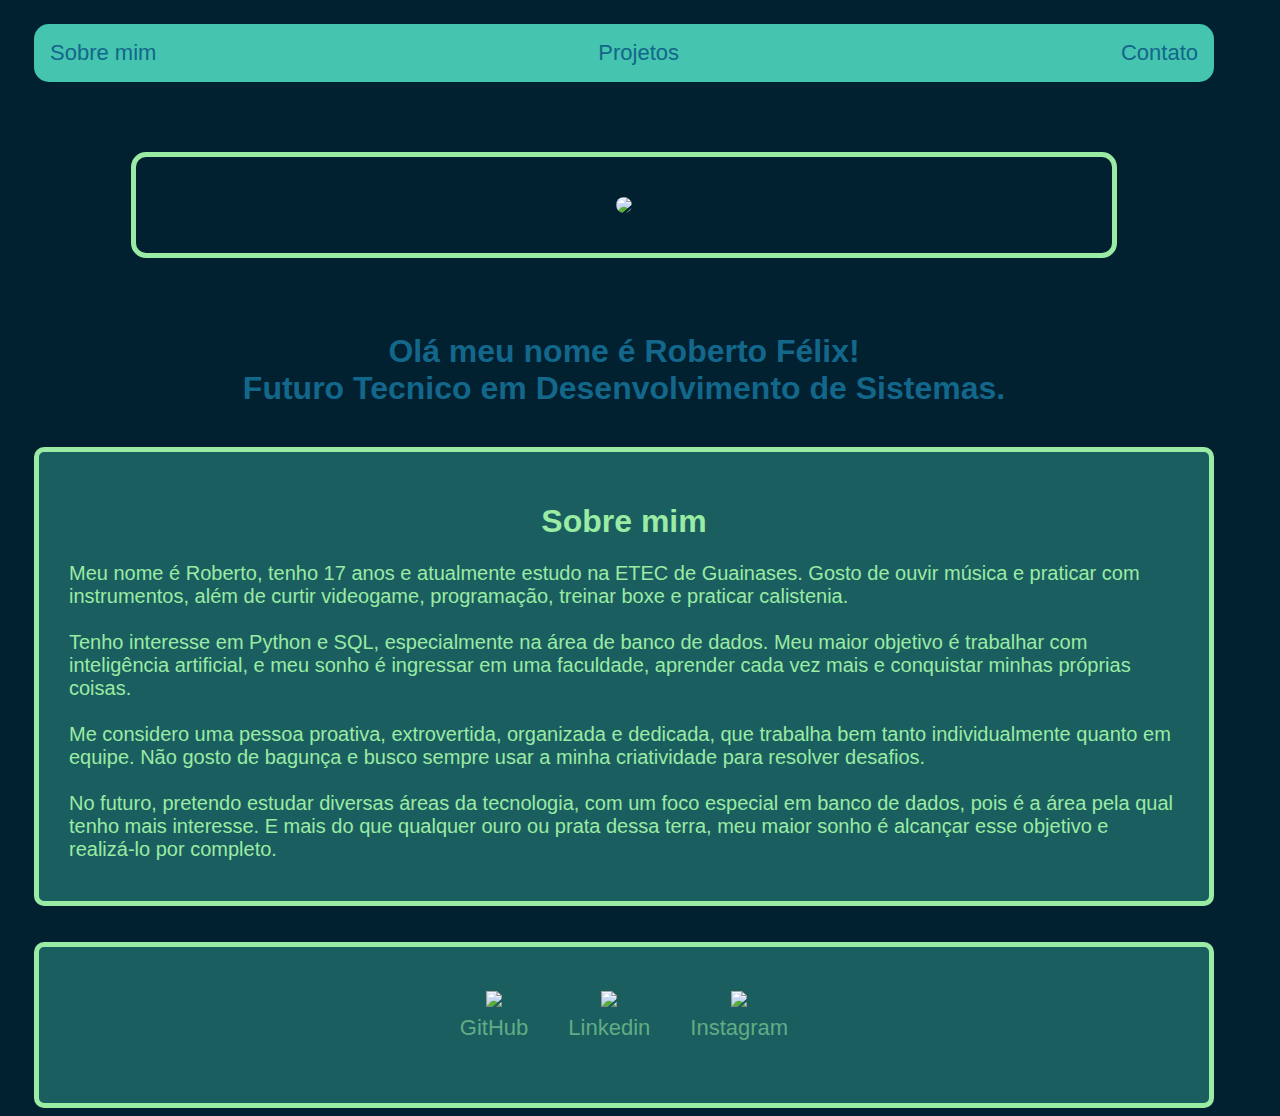
==== index.html @ e155bdae "Update index.html" ====
<!DOCTYPE html>
<html lang="en">
<head>
    <meta charset="UTF-8">
    <meta name="viewport" content="width=device-width, initial-scale=1.0">
    <title>Portfolio</title>
    <link rel="stylesheet" href="index.css">
</head> 
<body>
    <div class="Site">
        <div class="container">        
            <nav>
            <ul flex>
                <li>
                    <a href="index.html">Sobre mim</a>
                </li>
                <li>
                    <a href="projeto.html">Projetos</a>
                </li>
                <li>
                    <a href="contato.html">Contato</a>
                </li>
            </ul>
        </nav>
    </div>
    <br><br><br>
    <header>
        <div class="center">
            <div class="fundo">
                <img class="perfil" src="img/foto.jpg"></img>
            </div>
        </div>
        <br><br><br>
        <h1><strong> Olá meu nome é Roberto Félix!<br> Futuro Tecnico em Desenvolvimento de Sistemas. </strong></h1><br>
        <div class="description">
            <main> 
                <section>
                    <h1>Sobre mim</h1>
                    <p>Meu nome é Roberto, tenho 17 anos e atualmente estudo na ETEC de Guainases. Gosto de ouvir música e praticar com instrumentos, além de curtir videogame, programação, treinar boxe e praticar calistenia.<br><br>
                        Tenho interesse em Python e SQL, especialmente na área de banco de dados. Meu maior objetivo é trabalhar com inteligência artificial, e meu sonho é ingressar em uma faculdade, aprender cada vez mais e conquistar minhas próprias coisas.<br><br>
                        Me considero uma pessoa proativa, extrovertida, organizada e dedicada, que trabalha bem tanto individualmente quanto em equipe. Não gosto de bagunça e busco sempre usar a minha criatividade para resolver desafios.<br><br>
                        No futuro, pretendo estudar diversas áreas da tecnologia, com um foco especial em banco de dados, pois é a área pela qual tenho mais interesse. E mais do que qualquer ouro ou prata dessa terra, meu maior sonho é alcançar esse objetivo e realizá-lo por completo.<br>
                    </p>
                </section>
            </main>
        </div>
    </header><br><br>
    <footer class="final">
        <a href="https://github.com/Roberto180" target="_blank">
            <img src="img/icons8-github.svg">
            <p>GitHub</p>
        </a>
        <a href="https://www.linkedin.com/in/roberto-félix-95078a358/" target="_blank">
            <img src="img/icons8-linkedin.svg">
            <p>Linkedin</p>
        </a>
        <a href="https://www.instagram.com/r.felix_0/" target="_blank">
            <img src="img/icons8-instagram-logo.svg">
            <p>Instagram</p>
        </a>
    </footer>
</div>
</body>
</html>
---- index.css ----
/* fundo do site */
body {
    display: flex;
    margin-left: -1rem;
    margin-right: 1rem;
    color: #13678a;
    background-color: #012030;
    font-family: Arial, Helvetica, sans-serif;
    justify-content: center;
    text-align: center;
}
    /* fundo do conteiner */
.container {
    background-color: #45c4b0;
    border-radius: 15px;
}
    /* organizar as palavras da tabela dentro de nav */
ul {
    display: flex;
    justify-content: space-between;
    align-items: center;
    list-style-type: none;
    padding: 16px;
}

   /* deixar as letras sem aspecto de link */
a {
    color: #13678a;
    text-decoration: none;
    font-size: 22px;
}
    /* arruma o fundo da minha foto*/
.fundo {
    background-image: url(../image/fundo.webp);
    background-size: cover;
    background-position: center;
    display: flex;
    border-radius: 15px;
    padding: 40px 30rem;
    border: solid 5px #9AEBA3;
    
}   
    /* arrumar a borda e imagem perfil */ 
.perfil {
    max-height: 260px;
    max-width: 250px;
    border-radius:50%;
    
}
    /* mesmo sendo texto ele funciona com imagem para centralizar */
.center {
    display: flex;
    justify-content:center;
    text-align: center;
    align-items: center;
    flex-direction: column;
 
}
    /* texto descrição sobre mim e box */
.description {
    display: flex;
    border: solid 5px;
    background-color: #45c4b060;
    border-radius: 10px;
    padding: 30px;
    color: #9AEBA3;
    height: auto;
    width: auto;
}
    /* texto sobre a minha biografia e a forma de organizar */
.description p {
    text-align: left;
    font-size: 20px;
    margin-bottom: 10px;  
}
    /* final do site */
.final {
    align-items: center;
    background-color: #45c4b060;
    text-align: center;
    padding: 20px;
    font-size: 20px;
    border: solid #9AEBA3 5px;
    border-radius: 10px;
    color: #9AEBA3;
}
    /* deixando espaço nas laterais de todo o site */
.Site {
    padding: 0px 50px;
}
    /* organização do footer */
.final {
    display: flex;
    justify-content:center;

}    
footer a {
    margin: 20px;
    text-align: center;
}
footer p {
    margin-top: 2px;
    color: #9AEBA390;
}
    /* cor da letra no nav */
nav a:hover {
    color:#012030;
}
footer p:hover {
    color: #012030;
}
    /* colocar limite de pixels para celular */
@media screen and (max-width: 768px) {
    .fundo img {
        height: 300px;
        margin-left: 0;
    }
    .perfil {
        max-height: 150px;
        max-width: 150px;
        bottom: 5vw;
        transform: translateX(100%);
    }
    .description {
        padding: 20px;
    }
    .description p {
        font-size: 16px;
    }
    .final {
        font-size: 16px;
    }
}
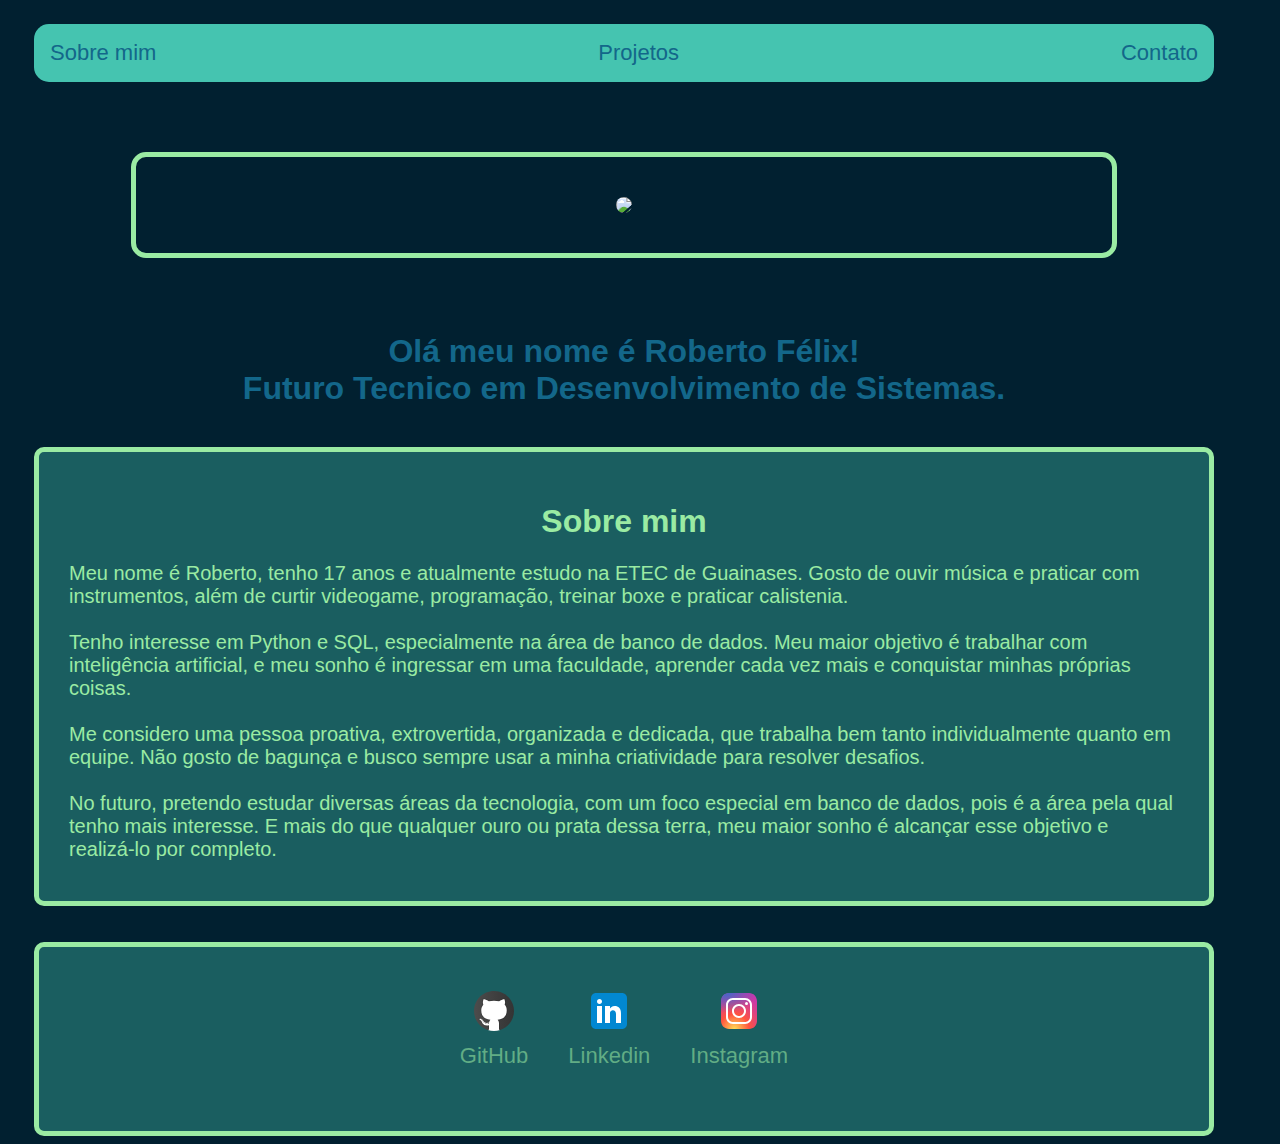
==== commit d599f74a: "Update index.html" ====
--- a/index.html
+++ b/index.html
@@ -27,7 +27,7 @@
     <header>
         <div class="center">
             <div class="fundo">
-                <img class="perfil" src="img/foto.jpg"></img>
+                <img class="perfil" src="imagem/foto.jpg"></img>
             </div>
         </div>
         <br><br><br>
@@ -47,15 +47,15 @@
     </header><br><br>
     <footer class="final">
         <a href="https://github.com/Roberto180" target="_blank">
-            <img src="img/icons8-github.svg">
+            <img src="icons8-github.svg">
             <p>GitHub</p>
         </a>
         <a href="https://www.linkedin.com/in/roberto-félix-95078a358/" target="_blank">
-            <img src="img/icons8-linkedin.svg">
+            <img src="icons8-linkedin.svg">
             <p>Linkedin</p>
         </a>
         <a href="https://www.instagram.com/r.felix_0/" target="_blank">
-            <img src="img/icons8-instagram-logo.svg">
+            <img src="icons8-instagram-logo.svg">
             <p>Instagram</p>
         </a>
     </footer>
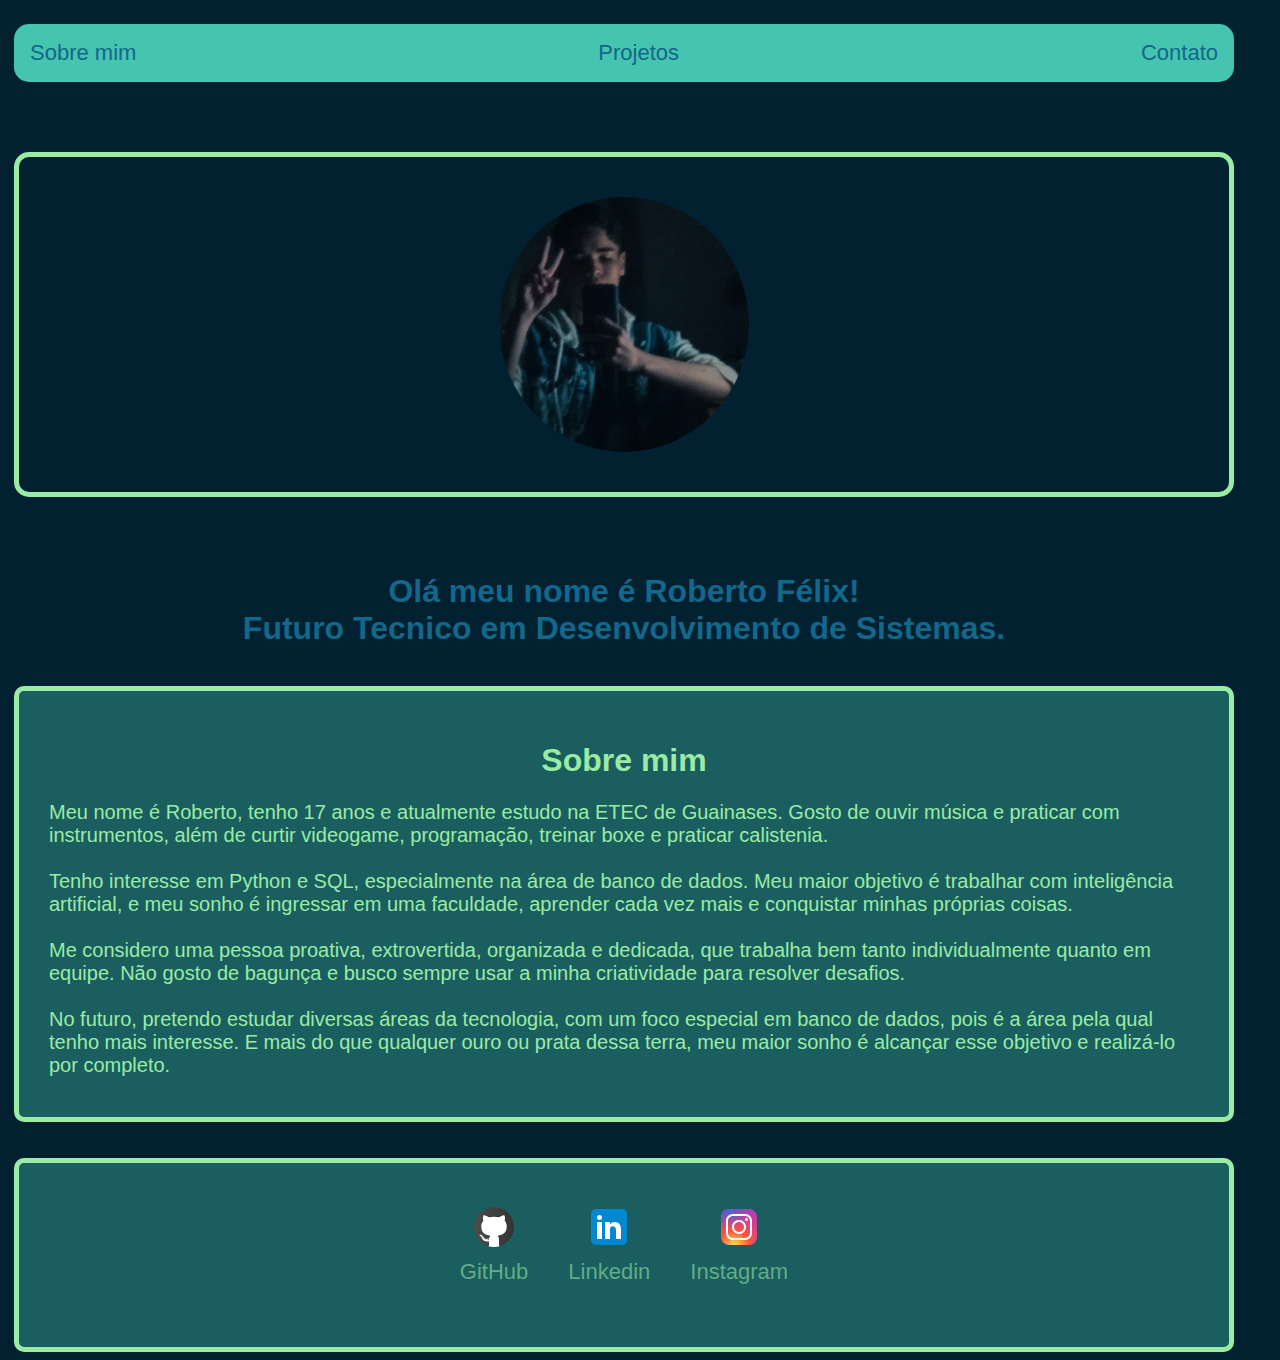
==== commit 769fc0c5: "Update index.html" ====
--- a/index.html
+++ b/index.html
@@ -27,7 +27,7 @@
     <header>
         <div class="center">
             <div class="fundo">
-                <img class="perfil" src="imagem/foto.jpg"></img>
+                <img class="perfil" src="./foto.jpg"></img>
             </div>
         </div>
         <br><br><br>
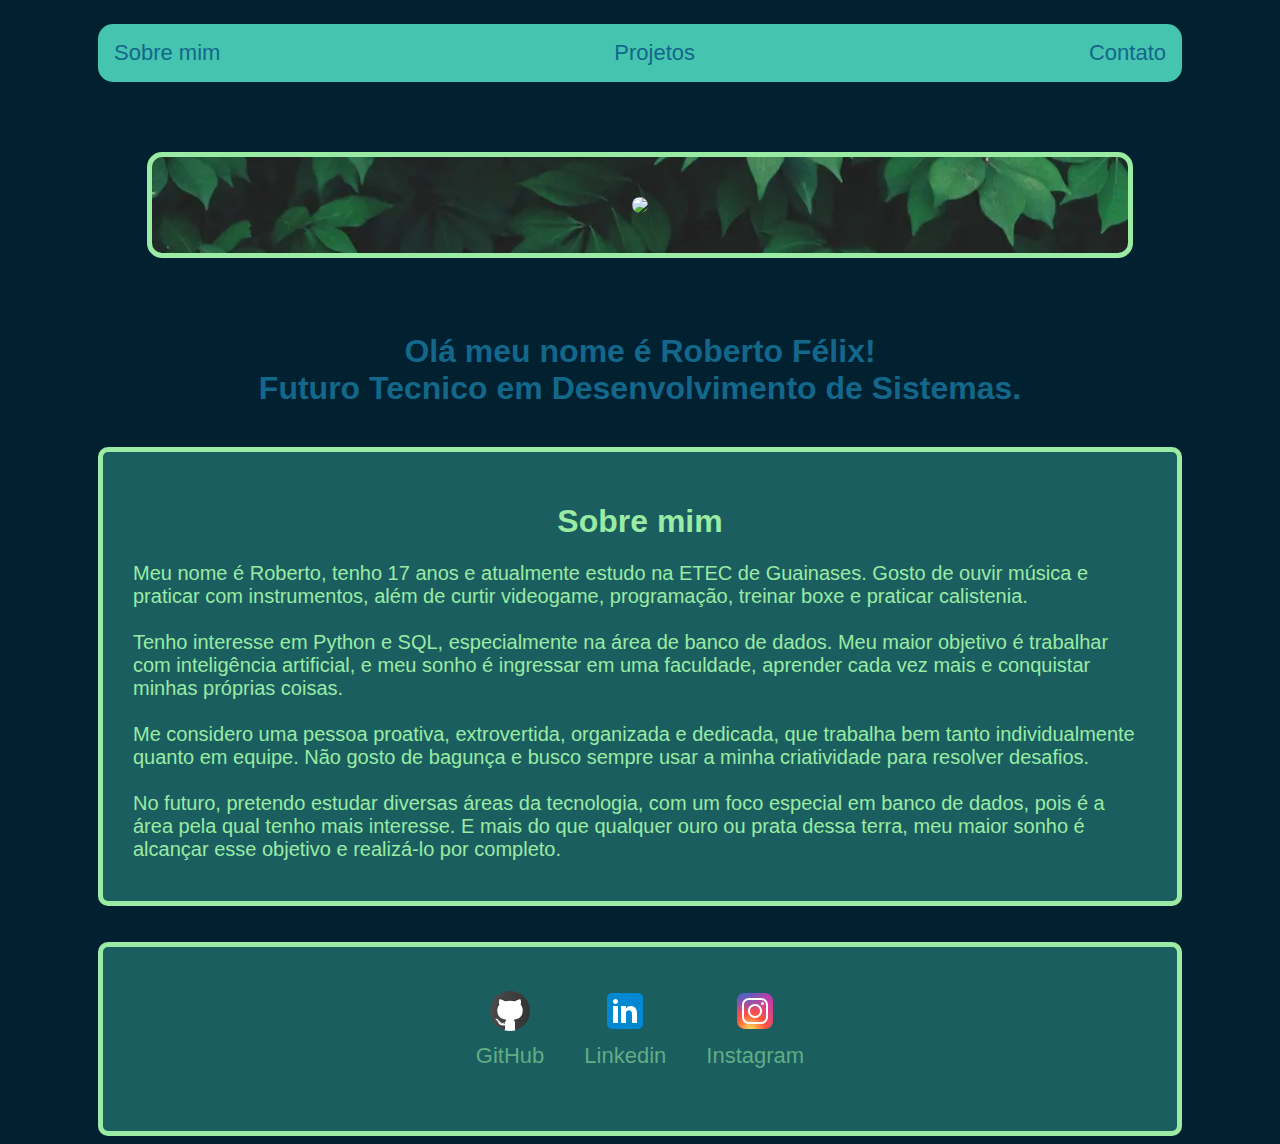
==== commit 1ddae5ea: "Update index.html" ====
--- a/index.html
+++ b/index.html
@@ -27,7 +27,7 @@
     <header>
         <div class="center">
             <div class="fundo">
-                <img class="perfil" src="./foto.jpg"></img>
+                <img class="perfil" src="/portfolio/foto.jpg"></img>
             </div>
         </div>
         <br><br><br>
--- a/index.css
+++ b/index.css
@@ -1,8 +1,8 @@
     /* fundo do site */
 body {
     display: flex;
-    margin-left: -1rem;
-    margin-right: 1rem;
+    margin-left: 3rem;
+    margin-right: 3rem;
     color: #13678a;
     background-color: #012030;
     font-family: Arial, Helvetica, sans-serif;
@@ -31,7 +31,7 @@
 }
     /* arruma o fundo da minha foto*/
 .fundo {
-    background-image: url(../image/fundo.webp);
+    background-image: url(fundo.webp);
     background-size: cover;
     background-position: center;
     display: flex;
@@ -109,25 +109,3 @@
 footer p:hover {
     color: #012030;
 }
-    /* colocar limite de pixels para celular */
-@media screen and (max-width: 768px) {
-    .fundo img {
-        height: 300px;
-        margin-left: 0;
-    }
-    .perfil {
-        max-height: 150px;
-        max-width: 150px;
-        bottom: 5vw;
-        transform: translateX(100%);
-    }
-    .description {
-        padding: 20px;
-    }
-    .description p {
-        font-size: 16px;
-    }
-    .final {
-        font-size: 16px;
-    }
-}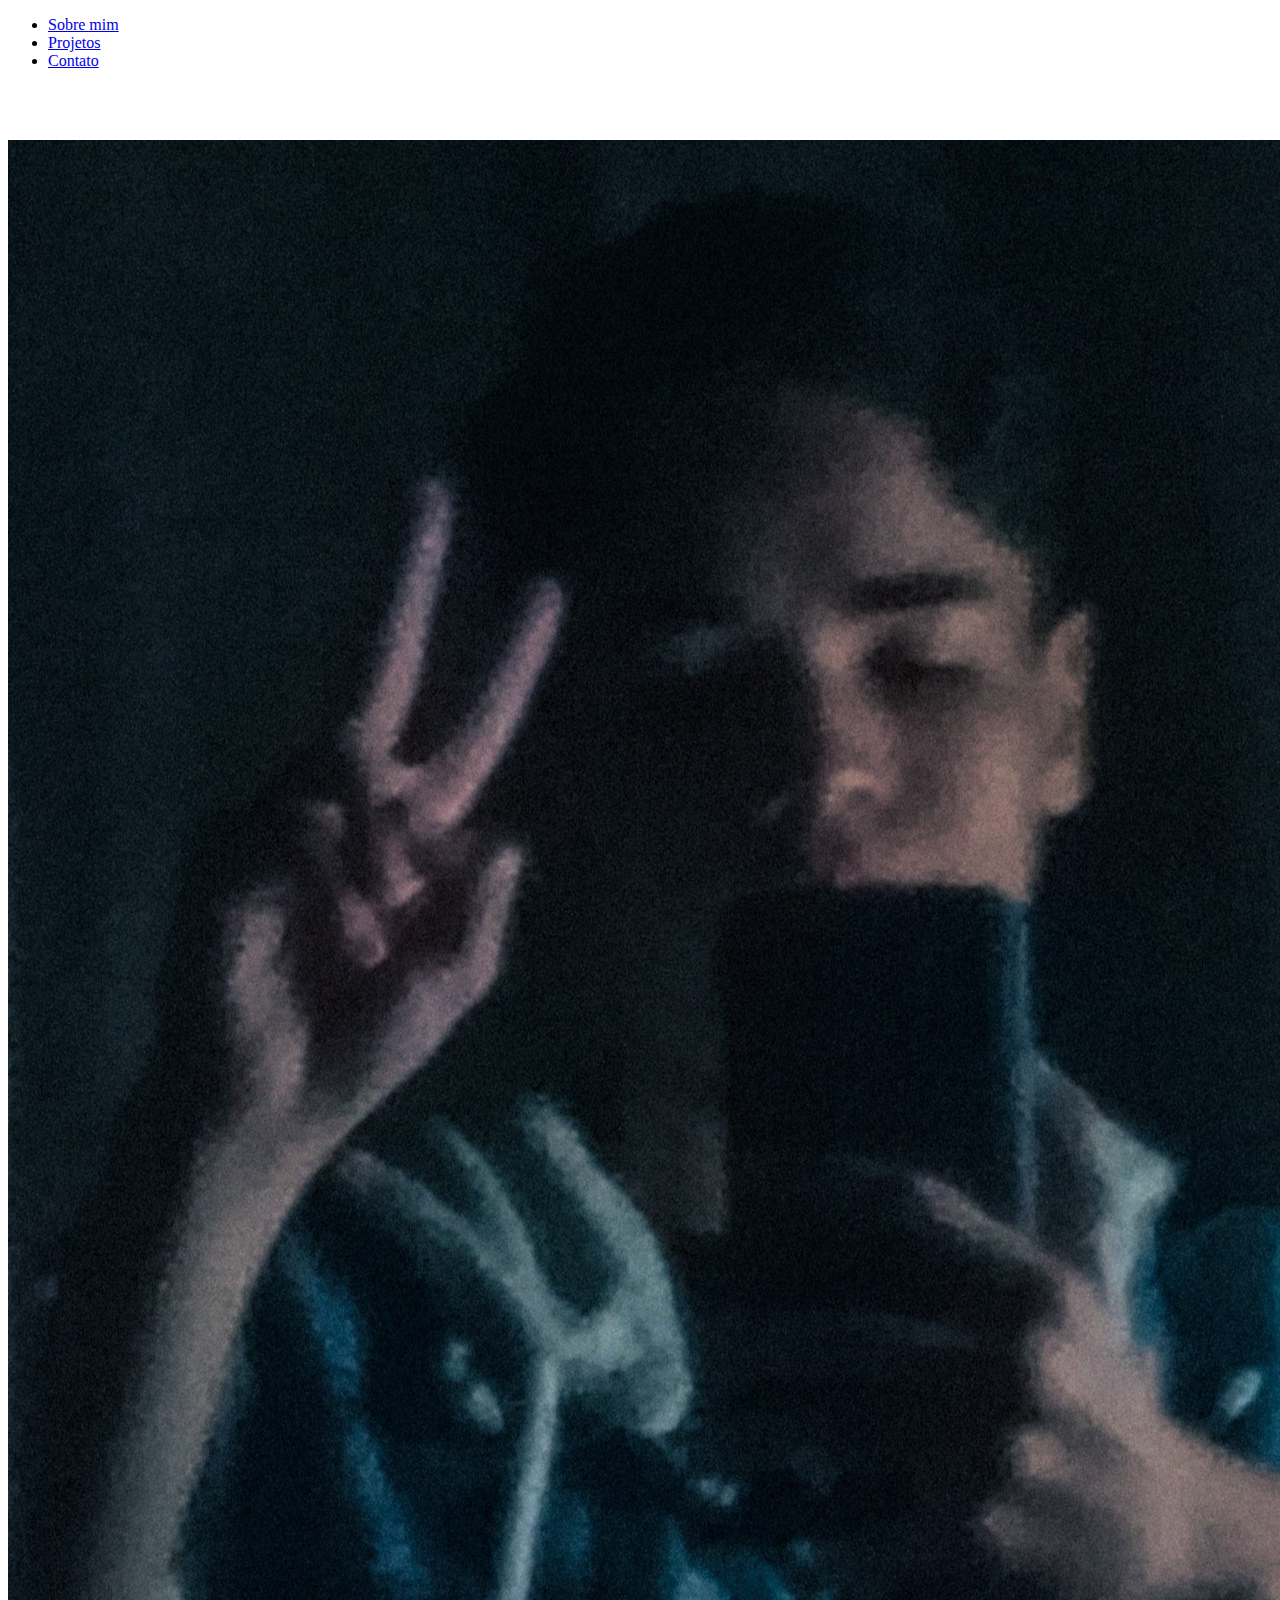
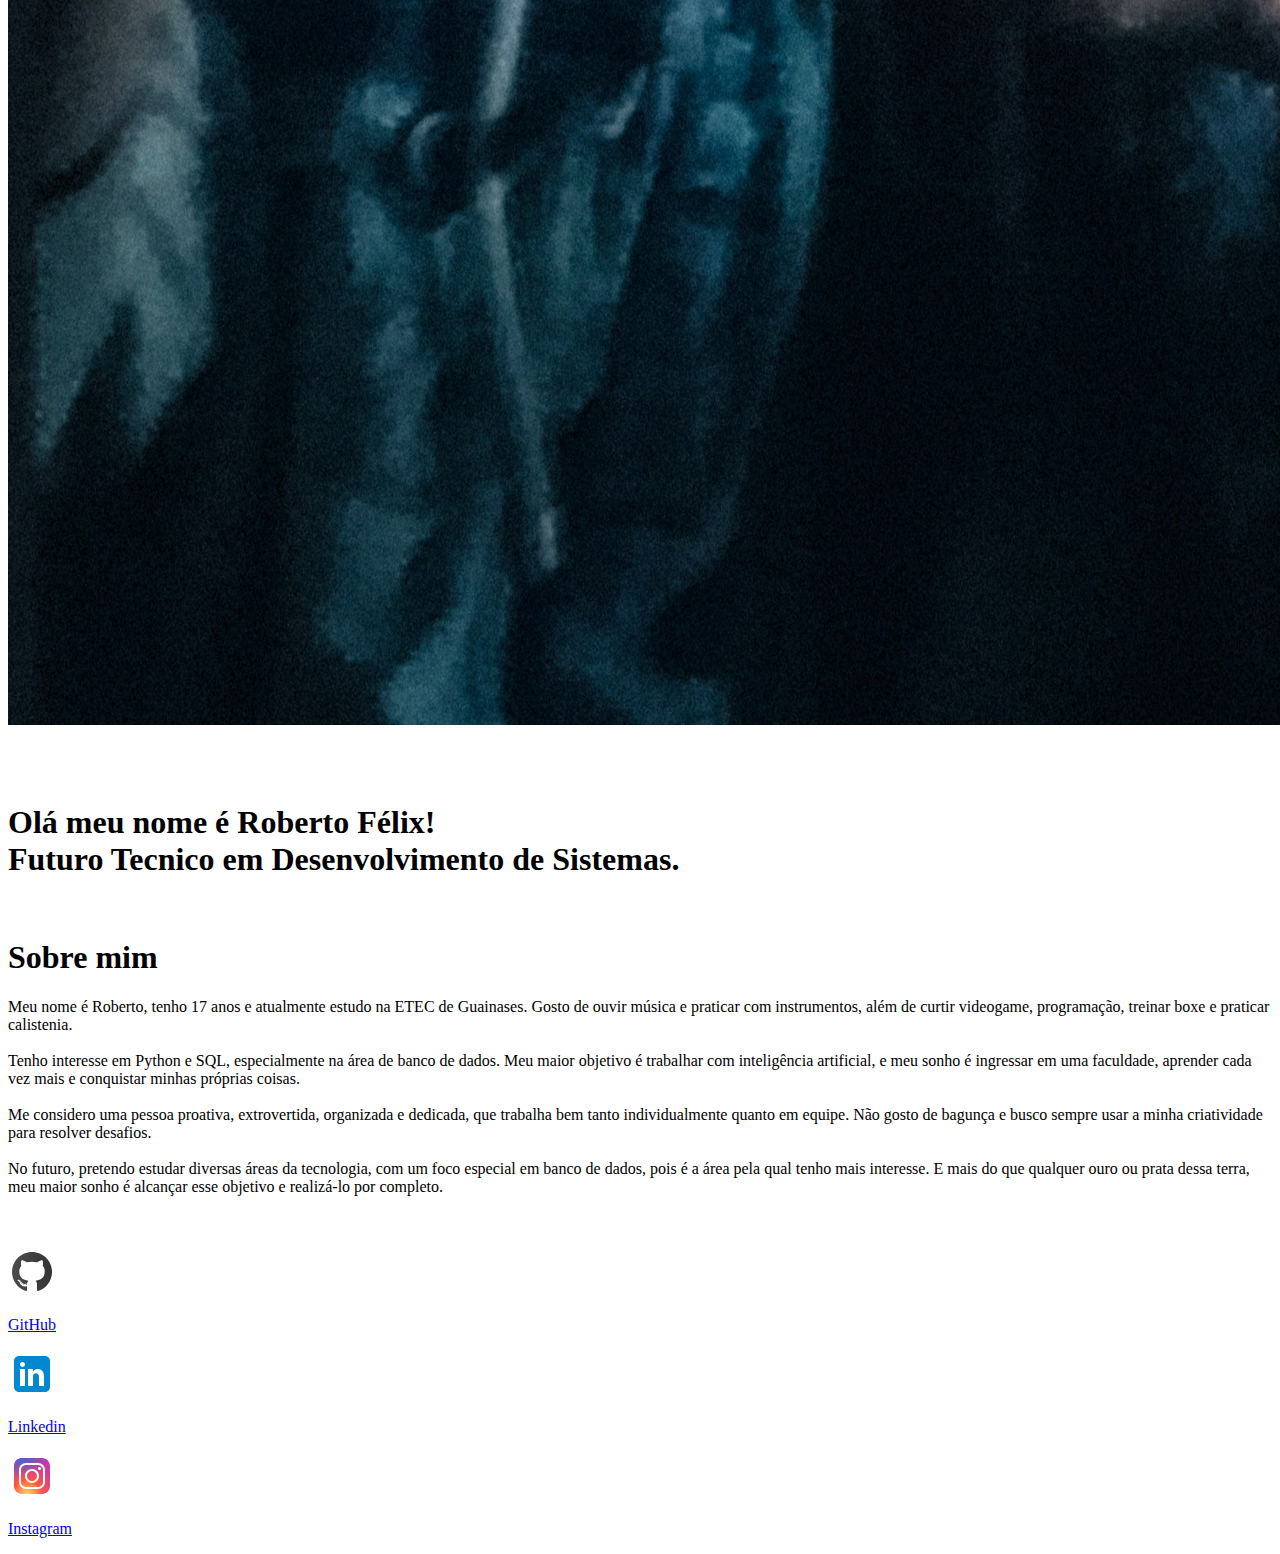
==== commit 38dd8ce6: "Add files via upload" ====
--- a/index.html
+++ b/index.html
@@ -4,7 +4,7 @@
     <meta charset="UTF-8">
     <meta name="viewport" content="width=device-width, initial-scale=1.0">
     <title>Portfolio</title>
-    <link rel="stylesheet" href="index.css">
+    <link rel="stylesheet" href="css/index.css">
 </head> 
 <body>
     <div class="Site">
@@ -27,7 +27,7 @@
     <header>
         <div class="center">
             <div class="fundo">
-                <img class="perfil" src="/portfolio/foto.jpg"></img>
+                <img class="perfil" src="./image/foto.jpg"></img>
             </div>
         </div>
         <br><br><br>
@@ -47,18 +47,18 @@
     </header><br><br>
     <footer class="final">
         <a href="https://github.com/Roberto180" target="_blank">
-            <img src="icons8-github.svg">
+            <img src="./image/icons8-github.svg">
             <p>GitHub</p>
         </a>
         <a href="https://www.linkedin.com/in/roberto-félix-95078a358/" target="_blank">
-            <img src="icons8-linkedin.svg">
+            <img src="./image/icons8-linkedin.svg">
             <p>Linkedin</p>
         </a>
         <a href="https://www.instagram.com/r.felix_0/" target="_blank">
-            <img src="icons8-instagram-logo.svg">
+            <img src="./image/icons8-instagram-logo.svg">
             <p>Instagram</p>
         </a>
     </footer>
 </div>
 </body>
-</html>
+</html>